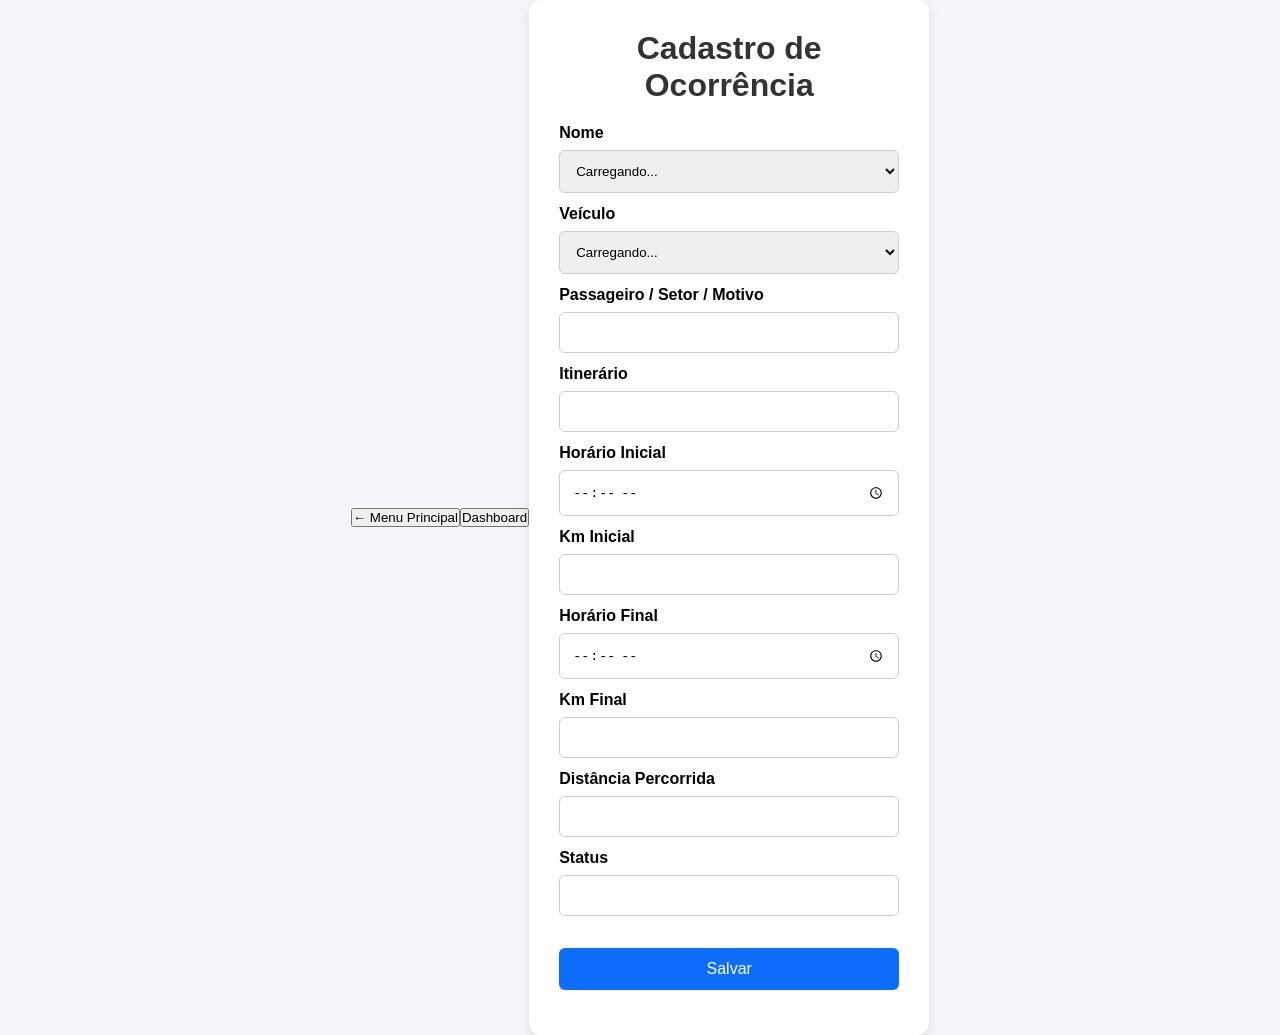
==== cadastro.html @ 8a16e2ae "Atualizar" ====
<!DOCTYPE html>
<html lang="pt-BR">

<head>

  <meta charset="UTF-8">

  <meta
    name="viewport"
    content="width=device-width, initial-scale=1.0">

  <title>Cadastro de Ocorrência</title>

  <link rel="stylesheet"
      href="/css/cadastro.css">

    <button
      id="btnMenu"
      type="button">
      ← Menu Principal

    </button>

    <button
      type="button"
      onclick="location.href='dashboard.html'">

      Dashboard

    </button>

  </header>

  <div class="card">

    <h1>Cadastro de Ocorrência</h1>

    <form id="formulario">

      <input
        type="hidden"
        id="id">

      <label for="nome">
        Nome
      </label>

      <select
        id="nome"
        required>

        <option value="">
          Carregando...
        </option>

      </select>

      <label for="veiculo">
        Veículo
      </label>

      <select
        id="veiculo"
        required>

        <option value="">
          Carregando...
        </option>

      </select>

      <label for="motivo">
        Passageiro / Setor / Motivo
      </label>

      <input
        type="text"
        id="motivo">

      <label for="itinerario">
        Itinerário
      </label>

      <input
        type="text"
        id="itinerario">

      <label for="horarioInicial">
        Horário Inicial
      </label>

      <input
        type="time"
        id="horarioInicial">

      <label for="kmInicial">
        Km Inicial
      </label>

      <input
        type="number"
        id="kmInicial">

      <label for="horarioFinal">
        Horário Final
      </label>

      <input
        type="time"
        id="horarioFinal">

      <label for="kmFinal">
        Km Final
      </label>

      <input
        type="number"
        id="kmFinal">

      <label for="distanciaPercorrida">
        Distância Percorrida
      </label>

      <input
        type="number"
        id="distanciaPercorrida"
        readonly>

      <label for="status">
        Status
      </label>

      <input
        type="text"
        id="status"
        readonly>

      <button
        type="submit">

        Salvar

      </button>

    </form>

    <div id="mensagem"></div>

  </div>

  <script>

    document
      .getElementById("btnMenu")
      .addEventListener("click", () => {

        window.location.href =
          "index.html";

      });

  </script>

  <script src="js/pages/cadastro.js"></script>

</body>

</html>
---- css/cadastro.css ----
* {
    margin: 0;
    padding: 0;
    box-sizing: border-box;
}

body {
    font-family: Arial, sans-serif;
    background: #f4f6f9;
    display: flex;
    justify-content: center;
    align-items: center;
    min-height: 100vh;
}


.card {
    background: #fff;
    width: 400px;
    padding: 30px;
    border-radius: 12px;
    box-shadow: 0 4px 12px rgba(0,0,0,.1);
}

h1 {
    text-align: center;
    margin-bottom: 20px;
    color: #333;
}

label {
    display: block;
    margin-bottom: 8px;
    font-weight: bold;
}

select,
input {
    width: 100%;
    padding: 12px;
    border: 1px solid #ccc;
    border-radius: 6px;
    margin-bottom: 12px;
}

/* BOTÃO SALVAR */
button[type="submit"] {
    width: 100%;
    margin-top: 20px;
    padding: 12px;
    border: none;
    border-radius: 6px;
    background: #0d6efd;
    color: #fff;
    font-size: 16px;
    cursor: pointer;
}

button[type="submit"]:hover {
    background: #0b5ed7;
}

#mensagem {
    margin-top: 15px;
    text-align: center;
    font-weight: bold;
    color: #198754;
}

/* BOTÃO MENU */
.btn-menu {

    position: fixed;

    top: 20px;
    left: 20px;

    padding: 10px 18px;

    border: none;
    border-radius: 8px;

    background: #198754;

    color: #fff;

    font-weight: 600;

    cursor: pointer;

    box-shadow:
        0 4px 10px rgba(0,0,0,.15);

    transition: .2s;
}

.btn-menu:hover {

    transform: translateY(-2px);

    background: #157347;

}
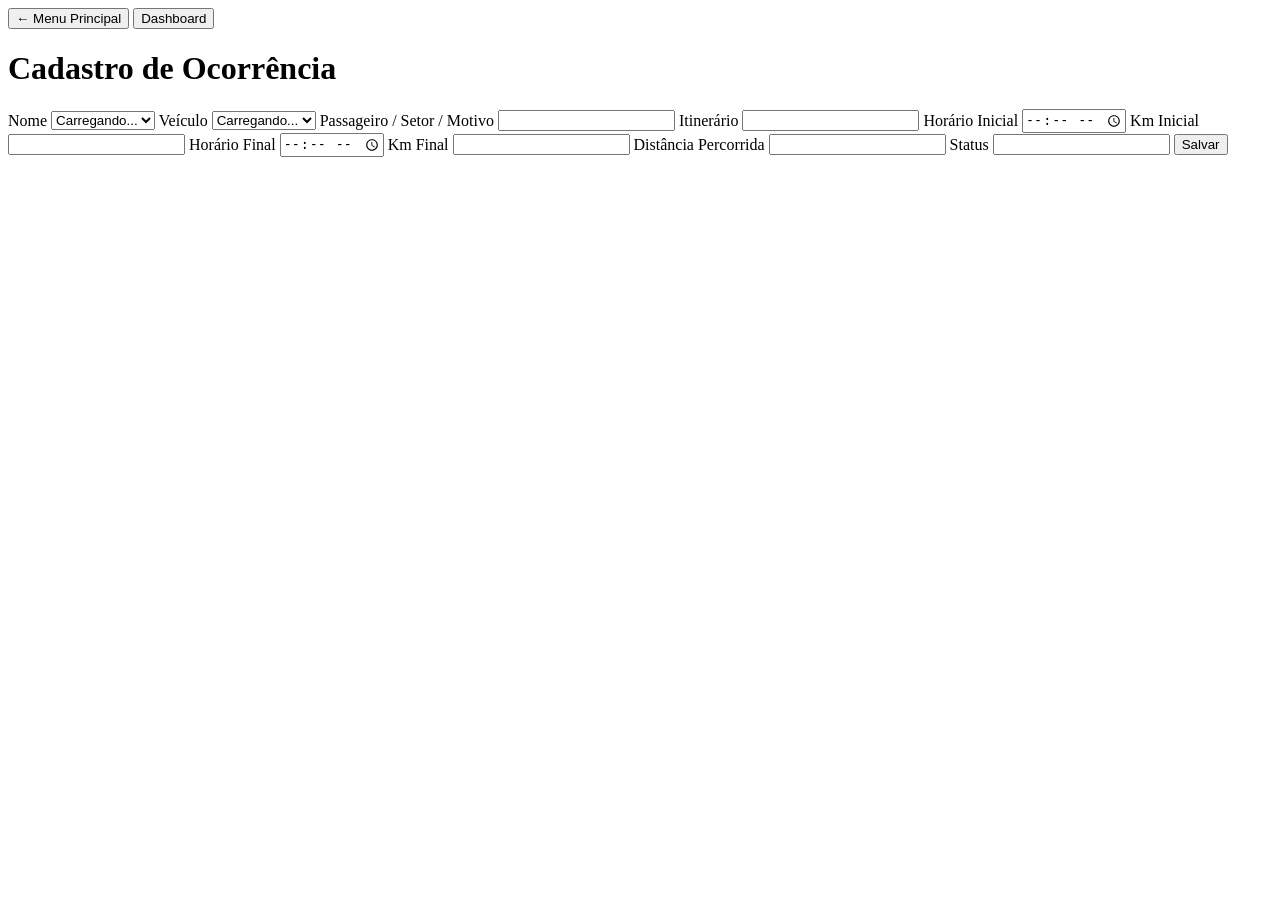
==== commit b9d140e3: "Update cadastro.html" ====
--- a/cadastro.html
+++ b/cadastro.html
@@ -12,7 +12,7 @@
   <title>Cadastro de Ocorrência</title>
 
   <link rel="stylesheet"
-      href="/css/cadastro.css">
+      href="/css/style.css/cadastro.css">
 
     <button
       id="btnMenu"
@@ -161,8 +161,8 @@
 
   </script>
 
-  <script src="js/pages/cadastro.js"></script>
+  <script type="module" src="./js/pages/cadastro.js"></script>
 
 </body>
 
-</html>+</html>
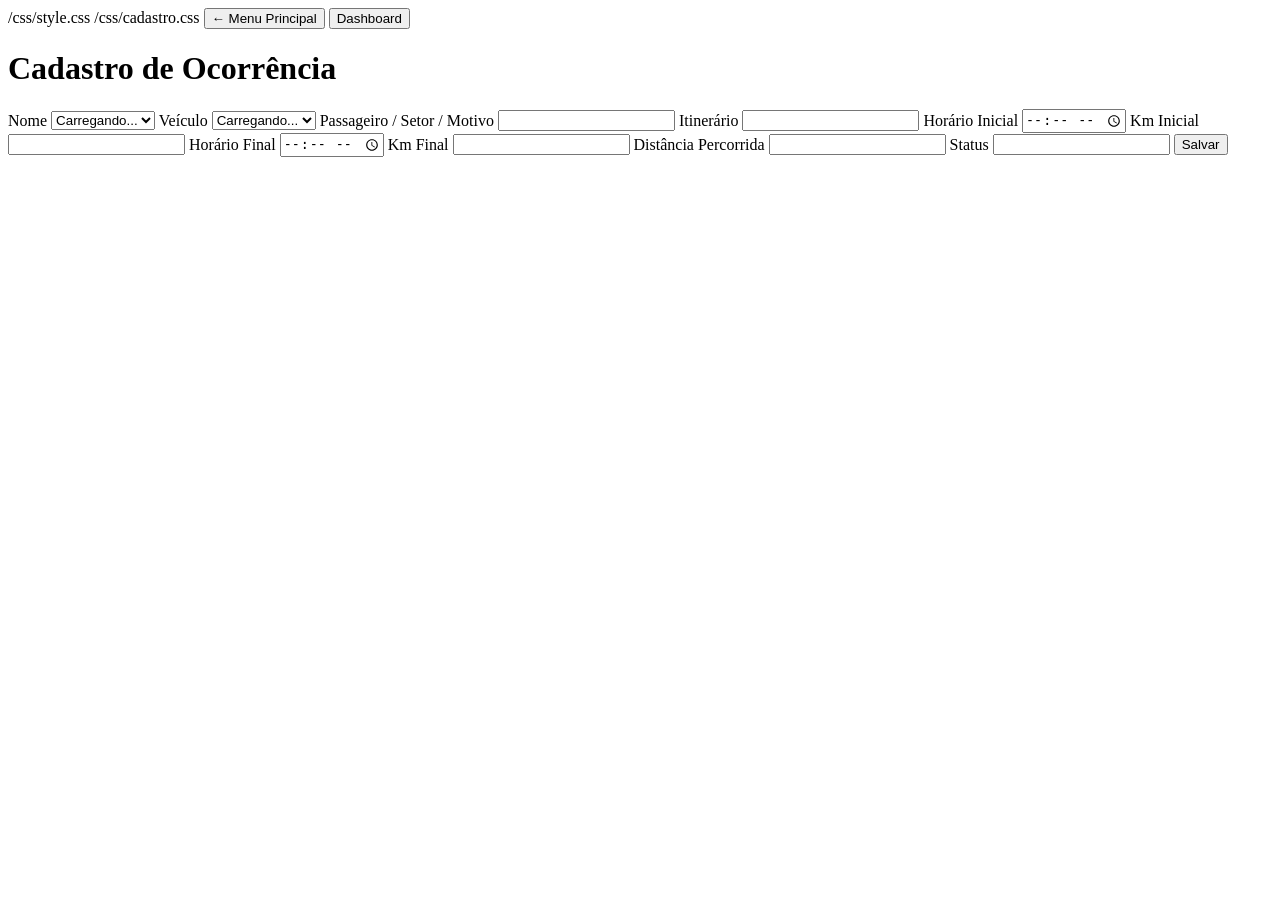
==== commit 17745b93: "Update cadastro.html" ====
--- a/cadastro.html
+++ b/cadastro.html
@@ -11,8 +11,10 @@
 
   <title>Cadastro de Ocorrência</title>
 
-  <link rel="stylesheet"
-      href="/css/style.css/cadastro.css">
+ /css/style.css
+
+/css/cadastro.css
+
 
     <button
       id="btnMenu"
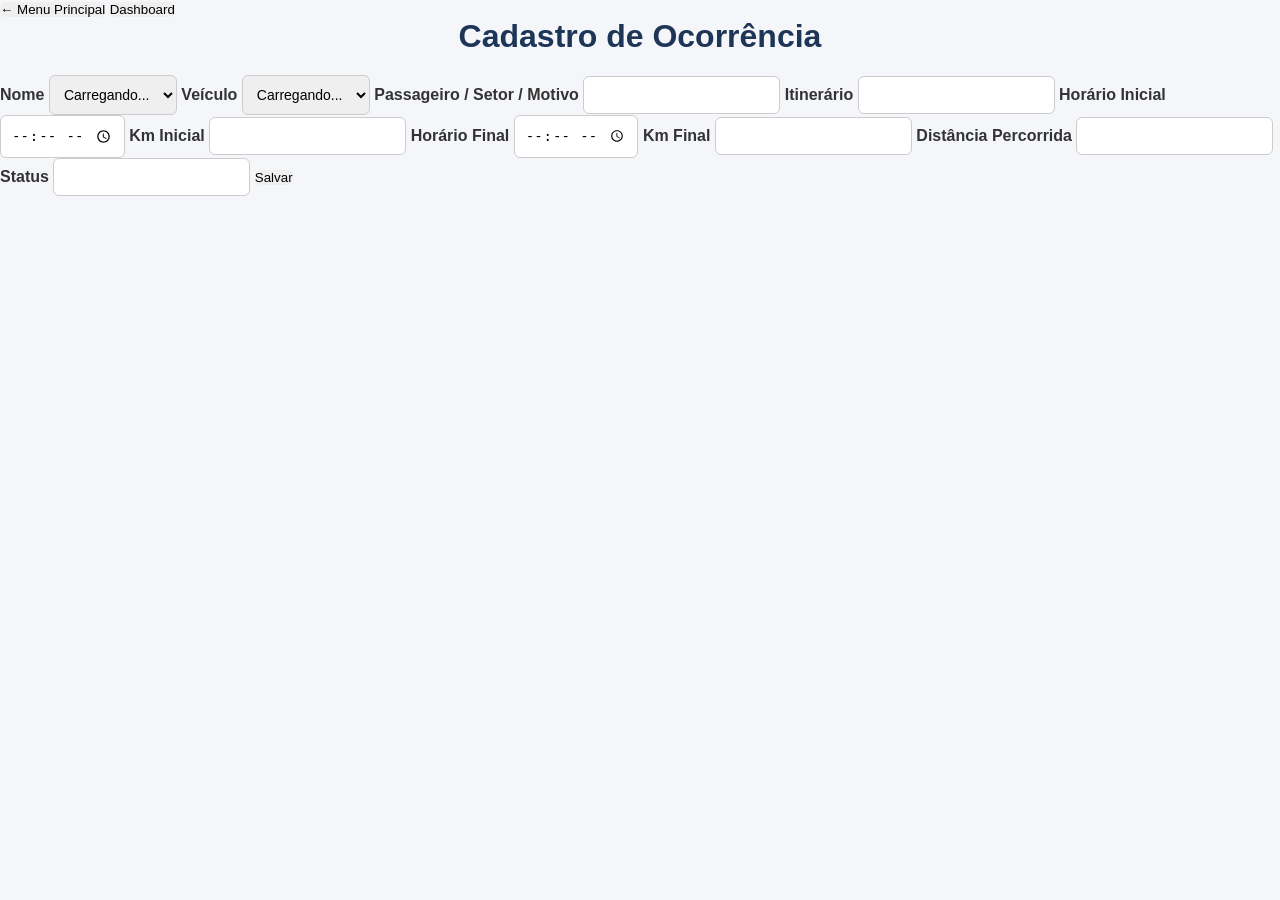
==== commit 32ff03ca: "Create cadastro.html" ====
--- a/cadastro.html
+++ b/cadastro.html
@@ -3,167 +3,173 @@
 
 <head>
 
-  <meta charset="UTF-8">
+    <meta charset="UTF-8">
 
-  <meta
-    name="viewport"
-    content="width=device-width, initial-scale=1.0">
+    <meta
+        name="viewport"
+        content="width=device-width, initial-scale=1.0">
 
-  <title>Cadastro de Ocorrência</title>
+    <title>Cadastro de Ocorrência</title>
 
- /css/style.css
+    <!-- CSS -->
+    <link rel="stylesheet" href="./css/style.css">
+    <link rel="stylesheet" href="./css/cadastro.css">
 
-/css/cadastro.css
+</head>
 
+<body>
 
-    <button
-      id="btnMenu"
-      type="button">
-      ← Menu Principal
+    <header>
 
-    </button>
+        <button
+            id="btnMenu"
+            type="button">
 
-    <button
-      type="button"
-      onclick="location.href='dashboard.html'">
+            ← Menu Principal
 
-      Dashboard
+        </button>
 
-    </button>
+        <button
+            type="button"
+            onclick="location.href='dashboard.html'">
 
-  </header>
+            Dashboard
 
-  <div class="card">
+        </button>
 
-    <h1>Cadastro de Ocorrência</h1>
+    </header>
 
-    <form id="formulario">
+    <main>
 
-      <input
-        type="hidden"
-        id="id">
+        <div class="card">
 
-      <label for="nome">
-        Nome
-      </label>
+            <h1>Cadastro de Ocorrência</h1>
 
-      <select
-        id="nome"
-        required>
+            <form id="formulario">
 
-        <option value="">
-          Carregando...
-        </option>
+                <input
+                    type="hidden"
+                    id="id">
 
-      </select>
+                <label for="nome">Nome</label>
 
-      <label for="veiculo">
-        Veículo
-      </label>
+                <select
+                    id="nome"
+                    required>
 
-      <select
-        id="veiculo"
-        required>
+                    <option value="">
+                        Carregando...
+                    </option>
 
-        <option value="">
-          Carregando...
-        </option>
+                </select>
 
-      </select>
+                <label for="veiculo">Veículo</label>
 
-      <label for="motivo">
-        Passageiro / Setor / Motivo
-      </label>
+                <select
+                    id="veiculo"
+                    required>
 
-      <input
-        type="text"
-        id="motivo">
+                    <option value="">
+                        Carregando...
+                    </option>
 
-      <label for="itinerario">
-        Itinerário
-      </label>
+                </select>
 
-      <input
-        type="text"
-        id="itinerario">
+                <label for="motivo">
+                    Passageiro / Setor / Motivo
+                </label>
 
-      <label for="horarioInicial">
-        Horário Inicial
-      </label>
+                <input
+                    type="text"
+                    id="motivo">
 
-      <input
-        type="time"
-        id="horarioInicial">
+                <label for="itinerario">
+                    Itinerário
+                </label>
 
-      <label for="kmInicial">
-        Km Inicial
-      </label>
+                <input
+                    type="text"
+                    id="itinerario">
 
-      <input
-        type="number"
-        id="kmInicial">
+                <label for="horarioInicial">
+                    Horário Inicial
+                </label>
 
-      <label for="horarioFinal">
-        Horário Final
-      </label>
+                <input
+                    type="time"
+                    id="horarioInicial">
 
-      <input
-        type="time"
-        id="horarioFinal">
+                <label for="kmInicial">
+                    Km Inicial
+                </label>
 
-      <label for="kmFinal">
-        Km Final
-      </label>
+                <input
+                    type="number"
+                    id="kmInicial">
 
-      <input
-        type="number"
-        id="kmFinal">
+                <label for="horarioFinal">
+                    Horário Final
+                </label>
 
-      <label for="distanciaPercorrida">
-        Distância Percorrida
-      </label>
+                <input
+                    type="time"
+                    id="horarioFinal">
 
-      <input
-        type="number"
-        id="distanciaPercorrida"
-        readonly>
+                <label for="kmFinal">
+                    Km Final
+                </label>
 
-      <label for="status">
-        Status
-      </label>
+                <input
+                    type="number"
+                    id="kmFinal">
 
-      <input
-        type="text"
-        id="status"
-        readonly>
+                <label for="distanciaPercorrida">
+                    Distância Percorrida
+                </label>
 
-      <button
-        type="submit">
+                <input
+                    type="number"
+                    id="distanciaPercorrida"
+                    readonly>
 
-        Salvar
+                <label for="status">
+                    Status
+                </label>
 
-      </button>
+                <input
+                    type="text"
+                    id="status"
+                    readonly>
 
-    </form>
+                <button type="submit">
 
-    <div id="mensagem"></div>
+                    Salvar
 
-  </div>
+                </button>
 
-  <script>
+            </form>
 
-    document
-      .getElementById("btnMenu")
-      .addEventListener("click", () => {
+            <div id="mensagem"></div>
 
-        window.location.href =
-          "index.html";
+        </div>
 
-      });
+    </main>
 
-  </script>
+    <!-- Script da página -->
+    <script type="module" src="./js/pages/cadastro.js"></script>
 
-  <script type="module" src="./js/pages/cadastro.js"></script>
+    <!-- Script local -->
+    <script>
+
+        document
+            .getElementById("btnMenu")
+            .addEventListener("click", () => {
+
+                window.location.href = "index.html";
+
+            });
+
+    </script>
 
 </body>
 
--- a/css/style.css
+++ b/css/style.css
@@ -0,0 +1,67 @@
+* {
+  margin: 0;
+  padding: 0;
+  box-sizing: border-box;
+}
+
+body {
+
+  font-family: Arial, sans-serif;
+
+  background: #f4f6f9;
+
+  color: #333;
+
+}
+
+.container {
+
+  width: 95%;
+
+  max-width: 1200px;
+
+  margin: 20px auto;
+
+}
+
+h1 {
+
+  text-align: center;
+
+  margin-bottom: 20px;
+
+  color: #1d3557;
+
+}
+
+a {
+  text-decoration: none;
+}
+
+button {
+
+  cursor: pointer;
+
+  border: none;
+
+  border-radius: 6px;
+
+  transition: 0.3s;
+
+}
+
+.btn {
+
+  background: #1d3557;
+
+  color: white;
+
+  padding: 10px 20px;
+
+}
+
+.btn:hover {
+
+  background: #274c77;
+
+}
--- a/css/cadastro.css
+++ b/css/cadastro.css
@@ -0,0 +1,111 @@
+.formulario {
+
+  background: white;
+
+  padding: 25px;
+
+  border-radius: 10px;
+
+  max-width: 800px;
+
+  margin: auto;
+
+}
+
+.grupo {
+
+  display: flex;
+
+  flex-direction: column;
+
+  margin-bottom: 15px;
+
+}
+
+label {
+
+  font-weight: bold;
+
+  margin-bottom: 5px;
+
+}
+
+input,
+select,
+textarea {
+
+  padding: 10px;
+
+  border: 1px solid #ccc;
+
+  border-radius: 6px;
+
+  font-size: 14px;
+
+}
+
+textarea {
+
+  resize: vertical;
+
+  min-height: 80px;
+
+}
+
+.linha {
+
+  display: flex;
+
+  gap: 15px;
+
+}
+
+.linha .grupo {
+
+  flex: 1;
+
+}
+
+.botoes {
+
+  display: flex;
+
+  justify-content: center;
+
+  gap: 15px;
+
+  margin-top: 20px;
+
+}
+
+.btn-salvar {
+
+  background: #198754;
+
+  color: white;
+
+  padding: 12px 25px;
+
+}
+
+.btn-cancelar {
+
+  background: #6c757d;
+
+  color: white;
+
+  padding: 12px 25px;
+
+}
+
+.btn-salvar:hover {
+
+  background: #157347;
+
+}
+
+.btn-cancelar:hover {
+
+  background: #565e64;
+
+}
